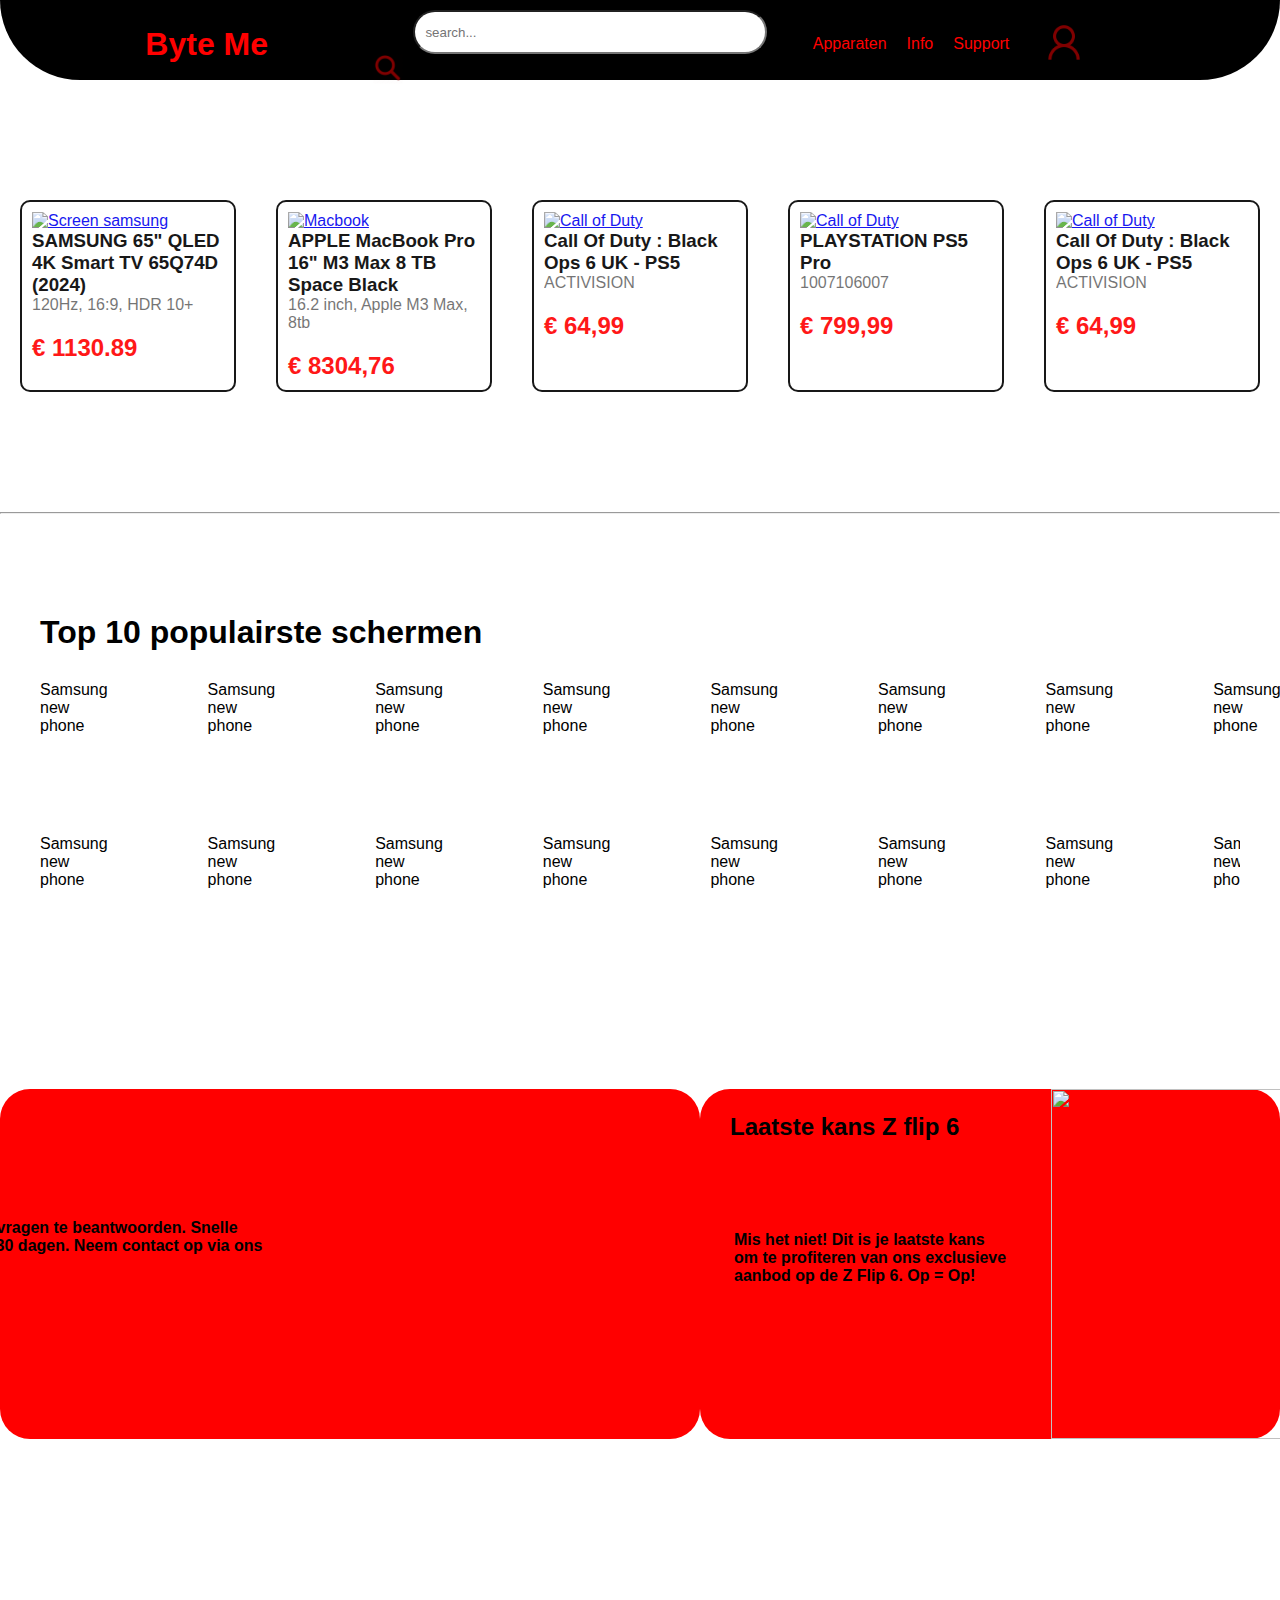
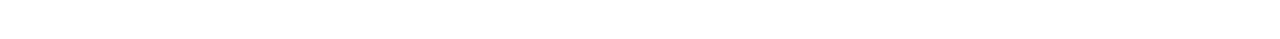
==== Main.html @ 638d147f "newer website" ====
<!DOCTYPE html>
<html lang="en">
<head>
    <meta charset="UTF-8">
    <meta name="viewport" content="width=device-width, initial-scale=1.0">
    <title>Byte Me</title>
    <link rel="stylesheet" href="Main.css">
</head>
<body>
    <header>
        <section>
            <h1>Byte Me</h1>
            <div>
              <input type="text" placeholder="search..." id="searchbalk">
              <img src="img/search.png" id="zoekicon" alt="Zoek icoon">
            </div>
            <nav>
              <ul>
                <li><a href="#Apparaten">Apparaten</a></li>
                <li><a href="#Info">Info</a></li>
                <li><a href="support.html">Support</a></li>
              </ul>
              <img src="img/login.png" alt="login" id="logo">
            </nav>
        <section>
    </header>
    <main class="sideb">
        <ul class="border">
            <li class="bor1"><a href="#"><img src="https://assets.mmsrg.com/isr/166325/c1/-/ASSET_MMS_142533282?x=536&y=402&format=jpg&quality=80&sp=yes&strip=yes&trim&ex=536&ey=402&align=center&resizesource&unsharp=1.5x1+0.7+0.02&cox=0&coy=0&cdx=536&cdy=402" alt="Screen samsung" height="200px"></a><h3>SAMSUNG 65" QLED 4K Smart TV 65Q74D (2024)</h3><p>120Hz, 16:9, HDR 10+</p><h2>€ 1130.89</h2></li>
            <li class="bor2"><a href="#"><img src="https://assets.mmsrg.com/isr/166325/c1/-/ASSET_MMS_136468826?x=536&y=402&format=jpg&quality=80&sp=yes&strip=yes&trim&ex=536&ey=402&align=center&resizesource&unsharp=1.5x1+0.7+0.02&cox=0&coy=0&cdx=536&cdy=402" alt="Macbook" height="200px"></a><h3>APPLE MacBook Pro 16" M3 Max 8 TB Space Black</h3><p>16.2 inch, Apple M3 Max, 8tb</p><h2>€ 8304,76</h2></li>
            <li class="bor3"><a href="#"><img src="https://assets.mmsrg.com/isr/166325/c1/-/ASSET_MMS_141876478?x=536&y=402&format=jpg&quality=80&sp=yes&strip=yes&trim&ex=536&ey=402&align=center&resizesource&unsharp=1.5x1+0.7+0.02&cox=0&coy=0&cdx=536&cdy=402" alt="Call of Duty" height="200px"></a><h3>Call Of Duty : Black Ops 6 UK - PS5</h3><p>ACTIVISION</p><h2>€ 64,99</h2></li>
            <li class="bor4"><a href="#"><img src="https://assets.mmsrg.com/isr/166325/c1/-/ASSET_MMS_144940183?x=536&y=402&format=jpg&quality=80&sp=yes&strip=yes&trim&ex=536&ey=402&align=center&resizesource&unsharp=1.5x1+0.7+0.02&cox=0&coy=0&cdx=536&cdy=402" alt="Call of Duty" height="200px"></a><h3>PLAYSTATION PS5 Pro</h3><p>1007106007</p><h2>€ 799,99</h2></li>
            <li class="bor5"><a href="#"><img src="https://assets.mmsrg.com/isr/166325/c1/-/ASSET_MMS_141876478?x=536&y=402&format=jpg&quality=80&sp=yes&strip=yes&trim&ex=536&ey=402&align=center&resizesource&unsharp=1.5x1+0.7+0.02&cox=0&coy=0&cdx=536&cdy=402" alt="Call of Duty" height="200px"></a><h3>Call Of Duty : Black Ops 6 UK - PS5</h3><p>ACTIVISION</p><h2>€ 64,99</h2></li>
        </ul>
    </main>
    <hr>
    <div class="Next" id="Apparaten">
        <h1>Top 10 populairste schermen</h1>
        <ul class="gallery_screens">
            <!--veel te laat begonnen met men website te weinig tijd om elk apparaat anders te maken-->
            <li><img src="https://assets.mmsrg.com/isr/166325/c1/-/ASSET_MMS_143754555?x=536&y=402&format=jpg&quality=80&sp=yes&strip=yes&trim&ex=536&ey=402&align=center&resizesource&unsharp=1.5x1+0.7+0.02&cox=0&coy=0&cdx=536&cdy=402" alt="">Samsung new phone</li>   
            <li><img src="https://assets.mmsrg.com/isr/166325/c1/-/ASSET_MMS_143754555?x=536&y=402&format=jpg&quality=80&sp=yes&strip=yes&trim&ex=536&ey=402&align=center&resizesource&unsharp=1.5x1+0.7+0.02&cox=0&coy=0&cdx=536&cdy=402" alt="">Samsung new phone</li>
            <li><img src="https://assets.mmsrg.com/isr/166325/c1/-/ASSET_MMS_143754555?x=536&y=402&format=jpg&quality=80&sp=yes&strip=yes&trim&ex=536&ey=402&align=center&resizesource&unsharp=1.5x1+0.7+0.02&cox=0&coy=0&cdx=536&cdy=402" alt="">Samsung new phone</li>
            <li><img src="https://assets.mmsrg.com/isr/166325/c1/-/ASSET_MMS_143754555?x=536&y=402&format=jpg&quality=80&sp=yes&strip=yes&trim&ex=536&ey=402&align=center&resizesource&unsharp=1.5x1+0.7+0.02&cox=0&coy=0&cdx=536&cdy=402" alt="">Samsung new phone</li>
            <li><img src="https://assets.mmsrg.com/isr/166325/c1/-/ASSET_MMS_143754555?x=536&y=402&format=jpg&quality=80&sp=yes&strip=yes&trim&ex=536&ey=402&align=center&resizesource&unsharp=1.5x1+0.7+0.02&cox=0&coy=0&cdx=536&cdy=402" alt="">Samsung new phone</li>
            <li><img src="https://assets.mmsrg.com/isr/166325/c1/-/ASSET_MMS_143754555?x=536&y=402&format=jpg&quality=80&sp=yes&strip=yes&trim&ex=536&ey=402&align=center&resizesource&unsharp=1.5x1+0.7+0.02&cox=0&coy=0&cdx=536&cdy=402" alt="">Samsung new phone</li>
            <li><img src="https://assets.mmsrg.com/isr/166325/c1/-/ASSET_MMS_143754555?x=536&y=402&format=jpg&quality=80&sp=yes&strip=yes&trim&ex=536&ey=402&align=center&resizesource&unsharp=1.5x1+0.7+0.02&cox=0&coy=0&cdx=536&cdy=402" alt="">Samsung new phone</li>
            <li><img src="https://assets.mmsrg.com/isr/166325/c1/-/ASSET_MMS_143754555?x=536&y=402&format=jpg&quality=80&sp=yes&strip=yes&trim&ex=536&ey=402&align=center&resizesource&unsharp=1.5x1+0.7+0.02&cox=0&coy=0&cdx=536&cdy=402" alt="">Samsung new phone</li>
            <li><img src="https://assets.mmsrg.com/isr/166325/c1/-/ASSET_MMS_143754555?x=536&y=402&format=jpg&quality=80&sp=yes&strip=yes&trim&ex=536&ey=402&align=center&resizesource&unsharp=1.5x1+0.7+0.02&cox=0&coy=0&cdx=536&cdy=402" alt="">Samsung new phone</li>
            <li><img src="https://assets.mmsrg.com/isr/166325/c1/-/ASSET_MMS_143754555?x=536&y=402&format=jpg&quality=80&sp=yes&strip=yes&trim&ex=536&ey=402&align=center&resizesource&unsharp=1.5x1+0.7+0.02&cox=0&coy=0&cdx=536&cdy=402" alt="">Samsung new phone</li>
        </ul>
    </div>
    <div>
        <ul class="gallery_populair">
            <li><img src="https://assets.mmsrg.com/isr/166325/c1/-/ASSET_MMS_143754555?x=536&y=402&format=jpg&quality=80&sp=yes&strip=yes&trim&ex=536&ey=402&align=center&resizesource&unsharp=1.5x1+0.7+0.02&cox=0&coy=0&cdx=536&cdy=402" alt="">Samsung new phone</li>
            <li><img src="https://assets.mmsrg.com/isr/166325/c1/-/ASSET_MMS_143754555?x=536&y=402&format=jpg&quality=80&sp=yes&strip=yes&trim&ex=536&ey=402&align=center&resizesource&unsharp=1.5x1+0.7+0.02&cox=0&coy=0&cdx=536&cdy=402" alt="">Samsung new phone</li>
            <li><img src="https://assets.mmsrg.com/isr/166325/c1/-/ASSET_MMS_143754555?x=536&y=402&format=jpg&quality=80&sp=yes&strip=yes&trim&ex=536&ey=402&align=center&resizesource&unsharp=1.5x1+0.7+0.02&cox=0&coy=0&cdx=536&cdy=402" alt="">Samsung new phone</li>
            <li><img src="https://assets.mmsrg.com/isr/166325/c1/-/ASSET_MMS_143754555?x=536&y=402&format=jpg&quality=80&sp=yes&strip=yes&trim&ex=536&ey=402&align=center&resizesource&unsharp=1.5x1+0.7+0.02&cox=0&coy=0&cdx=536&cdy=402" alt="">Samsung new phone</li>
            <li><img src="https://assets.mmsrg.com/isr/166325/c1/-/ASSET_MMS_143754555?x=536&y=402&format=jpg&quality=80&sp=yes&strip=yes&trim&ex=536&ey=402&align=center&resizesource&unsharp=1.5x1+0.7+0.02&cox=0&coy=0&cdx=536&cdy=402" alt="">Samsung new phone</li>
            <li><img src="https://assets.mmsrg.com/isr/166325/c1/-/ASSET_MMS_143754555?x=536&y=402&format=jpg&quality=80&sp=yes&strip=yes&trim&ex=536&ey=402&align=center&resizesource&unsharp=1.5x1+0.7+0.02&cox=0&coy=0&cdx=536&cdy=402" alt="">Samsung new phone</li>
            <li><img src="https://assets.mmsrg.com/isr/166325/c1/-/ASSET_MMS_143754555?x=536&y=402&format=jpg&quality=80&sp=yes&strip=yes&trim&ex=536&ey=402&align=center&resizesource&unsharp=1.5x1+0.7+0.02&cox=0&coy=0&cdx=536&cdy=402" alt="">Samsung new phone</li>
            <li><img src="https://assets.mmsrg.com/isr/166325/c1/-/ASSET_MMS_143754555?x=536&y=402&format=jpg&quality=80&sp=yes&strip=yes&trim&ex=536&ey=402&align=center&resizesource&unsharp=1.5x1+0.7+0.02&cox=0&coy=0&cdx=536&cdy=402" alt="">Samsung new phone</li>
            <li><img src="https://assets.mmsrg.com/isr/166325/c1/-/ASSET_MMS_143754555?x=536&y=402&format=jpg&quality=80&sp=yes&strip=yes&trim&ex=536&ey=402&align=center&resizesource&unsharp=1.5x1+0.7+0.02&cox=0&coy=0&cdx=536&cdy=402" alt="">Samsung new phone</li>
            <li><img src="https://assets.mmsrg.com/isr/166325/c1/-/ASSET_MMS_143754555?x=536&y=402&format=jpg&quality=80&sp=yes&strip=yes&trim&ex=536&ey=402&align=center&resizesource&unsharp=1.5x1+0.7+0.02&cox=0&coy=0&cdx=536&cdy=402" alt="">Samsung new phone</li>
        </ul>
    </div>
    <div>
        <ul class="Info" id="Info">
            <li><a href="support.html" class="box1"><img src="https://cdn.prod.website-files.com/63d832bd6bfa2473646a2a7d/63f5f2b6591f4cd634d19de7_Mediamarkt-Intro-01.jpg" alt=""><h2>Support</h2><p>Onze klantenservice staat 24/7 klaar om je vragen te beantwoorden. Snelle reacties en eenvoudig retourneren binnen 30 dagen. Neem contact op via ons formulier of bel ons.</p></a></li>
            <li class="box2"><img src="https://media.gq-magazine.co.uk/photos/66a8edd633a4f5ee59c83694/master/pass/SamsungGalaxyFlip6_HP.jpg" alt=""><h2>Laatste kans Z flip 6</h2><p>Mis het niet! Dit is je laatste kans<br> om te profiteren van ons exclusieve<br> aanbod op de Z Flip 6. Op = Op!</p></li>
        </ul>
    </div>
</body>
</html>
---- Main.css ----
*{
    margin: 0;
    padding: 0;
    font-family: 'Poppins', sans-serif;
}

hr {
    margin-top: 100px;
}

header {
    background-color: black;
    border-bottom-left-radius: 200px;
    border-bottom-right-radius: 200px;
    width: 100%;
    height: 80px;
}

#searchbalk {
    border-radius: 40px;
    height: 40px;
    width: 340px;
}

#zoekicon {
    margin-bottom: -10px;
    margin-left: -40px;
}

section {
    display: flex;
    justify-content: space-evenly;
    align-items: center;
    margin-left: 100px;
}

section h1, div, nav {
    margin-top: 10px;
}

#logo {
    height: 50px;
}

nav {
    display: flex;
}

nav ul {
    display: flex;
    align-items: center;
    margin-right: 10px;
}

nav ul li {
    margin-right: 20px;
}

section h1 {
    color: red;
    font-size: 2rem;
    margin-right: 100px;
}


section ul a {
    color: red;
    text-decoration: none;
}

section ul a:hover {
    text-decoration: underline;
}

section input {
    width: 250px;
    height: 30px;
    padding-left: 10px;
    font-family: 'Poppins', sans-serif;
}

section img {
    height: 30px;
}

.border {
    margin-top: 100px;
    display: flex;
    justify-content: space-around;
    overflow-x: hidden;
}

.bor1 {
    border: 2px solid black;
    border-radius: 10px;
    width: 300px;
    height: 420px;
    margin: 20px;
    padding: 10px;
    height: auto;
    list-style-type: none;
    opacity: 90%;
}

.bor1:hover {
    opacity: 100%;
    transform: scale(101%);
    position: relative;
    rotate: 1deg;
}

.bor2 {
    border: 2px solid black;
    border-radius: 10px;
    width: 300px;
    height: 420px;
    margin: 20px;
    padding: 10px;
    height: auto;
    list-style-type: none;
    opacity: 90%;
}

.bor2:hover {
    opacity: 100%;
    transform: scale(101%);
    position: relative;
    rotate: 1deg;
}

.bor3 {
    border: 2px solid black;
    border-radius: 10px;
    width: 300px;
    height: 420px;
    margin: 20px;
    padding: 10px;
    height: auto;
    list-style-type: none;
    opacity: 90%;
}

.bor3:hover {
    opacity: 100%;
    transform: scale(101%);
    position: relative;
    rotate: 1deg;
}

.bor4 {
    border: 2px solid black;
    border-radius: 10px;
    width: 300px;
    height: 420px;
    margin: 20px;
    padding: 10px;
    height: auto;
    list-style-type: none;
    opacity: 90%;
}

.bor4:hover {
    opacity: 100%;
    transform: scale(101%);
    position: relative;
    rotate: 1deg;
}

.bor5 {
    border: 2px solid black;
    border-radius: 10px;
    width: 300px;
    height: 420px;
    margin: 20px;
    padding: 10px;
    height: auto;
    list-style-type: none;
    opacity: 90%;
}

.bor5:hover {
    opacity: 100%;
    transform: scale(101%);
    position: relative;
    rotate: 1deg;
}

.border li {
    display: flex;
    flex-direction: column;
    align-content: center;

}

.border h3 {
    color: black;
}

.border p {
    color: black;
    opacity: 60%;
    margin-bottom: 20px;
}

.border h2 {
    color: red;
}

.Next {
    margin-top: 100px;
    margin-bottom: 100px;
}

.Next h1 {
    margin-left: 40px;
    margin-bottom: 30px;
}

.gallery_screens {
    display: flex;
    flex-direction: row;
    overflow-x: auto;
    align-items: center;
    list-style: none;
    gap: 100px;
    margin-left: 40px;
}

.gallery_screens img {
    height: 100px;
    width: auto;
    object-fit: cover;
}

.gallery_populair {
    display: flex;
    flex-direction: row;
    overflow-x: auto;
    align-items: center;
    list-style: none;
    gap: 100px;
    margin: 40px;
}

.gallery_populair img {
    height: 100px;
    width: auto;
    object-fit: cover;
}

.Info {
    margin-top: 200px;
    margin-bottom: 200px;
    list-style-type: none;
    display: flex;
    flex-direction: row;
    justify-content: space-evenly;
}

.box1 {
    display: block;
    background-color: red;
    border-radius: 30px;
    height: 350px;
    width: 700px;
    display: flex;
    text-decoration: none;
    color: black;
}

.box1 h2 {
    position: relative;    /*sorry mevrouw ik was te moe om te zoeken hoe ik het deftig moest doen*/
    font-weight: 900;
    top: 20px;
    left: -320px;
}

.box1 p {
    position: relative;     /*sorry mevrouw ik was te moe om te zoeken hoe ik het deftig moest doen*/
    font-weight: 600;
    top: 130px;
    left: -420px;
}

.box1 img {
    height: 350px;
    border-top-right-radius: 30px;
    border-bottom-right-radius: 30px;
    position: relative;
    left: 351px;
}

.box2 {
    display: block;
    background-color: red;
    border-radius: 30px;
    height: 350px;
    width: 700px;
}

.box2 h2 {
    position: relative;     /*sorry mevrouw ik was te moe om te zoeken hoe ik het deftig moest doen*/
    font-weight: 900;    
    top: -330px;
    left: 30px;
}

.box2 p {
    position: relative;      /*sorry mevrouw ik was te moe om te zoeken hoe ik het deftig moest doen*/
    font-weight: 600;
    top: -240px;
    left: 34px;
}

.box2 img {
    height: 350px;
    width: 350px;
    border-top-right-radius: 30px;
    border-bottom-right-radius: 30px;
    position: relative;
    left: 351px;
    object-fit: cover;
}
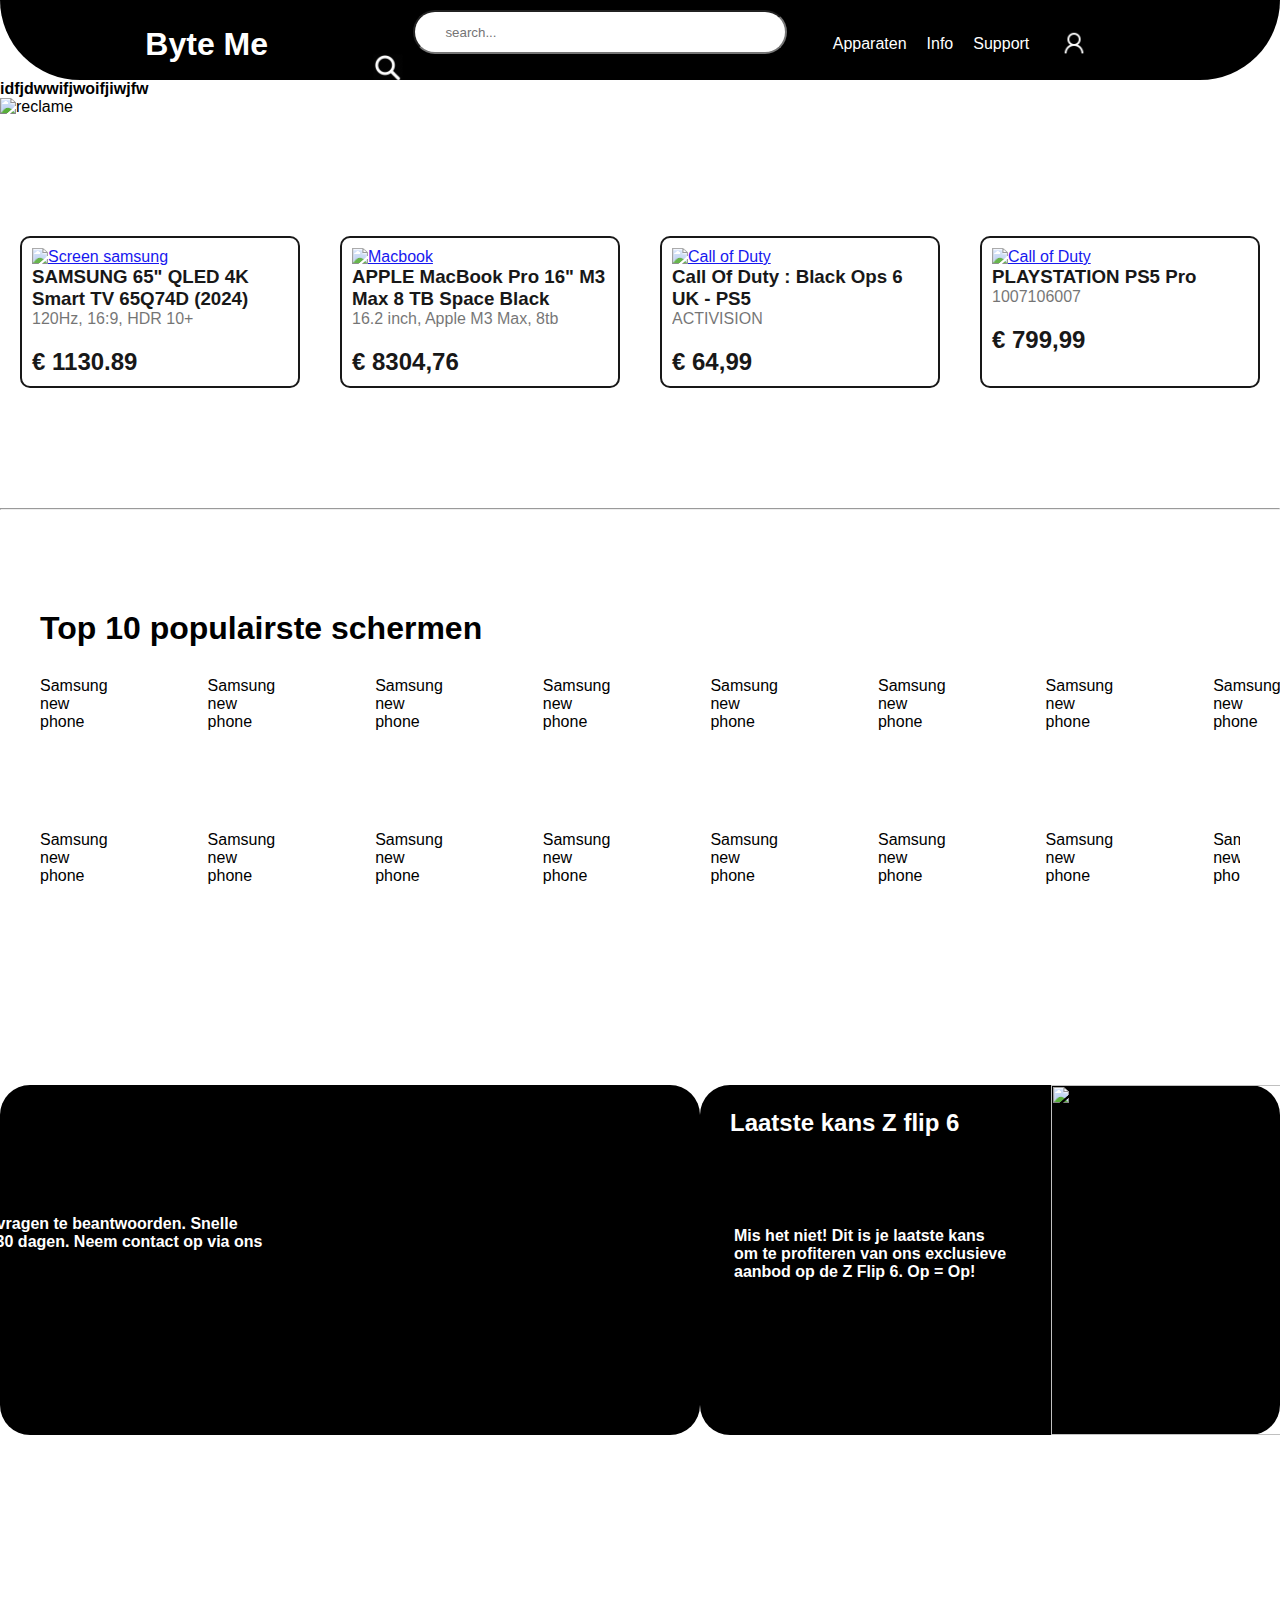
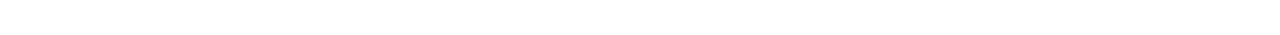
==== commit e0b5735d: "updated" ====
--- a/Main.html
+++ b/Main.html
@@ -20,50 +20,53 @@
                 <li><a href="#Info">Info</a></li>
                 <li><a href="support.html">Support</a></li>
               </ul>
-              <img src="img/login.png" alt="login" id="logo">
+              <img src="img/login.png" alt="login" id="login">
             </nav>
         <section>
     </header>
     <main class="sideb">
+        <article class="reclame">
+            <strong><p>idfjdwwifjwoifjiwjfw</p></strong>
+            <img src="img/reclame.png" alt="reclame">
+        </article>
         <ul class="border">
             <li class="bor1"><a href="#"><img src="https://assets.mmsrg.com/isr/166325/c1/-/ASSET_MMS_142533282?x=536&y=402&format=jpg&quality=80&sp=yes&strip=yes&trim&ex=536&ey=402&align=center&resizesource&unsharp=1.5x1+0.7+0.02&cox=0&coy=0&cdx=536&cdy=402" alt="Screen samsung" height="200px"></a><h3>SAMSUNG 65" QLED 4K Smart TV 65Q74D (2024)</h3><p>120Hz, 16:9, HDR 10+</p><h2>€ 1130.89</h2></li>
             <li class="bor2"><a href="#"><img src="https://assets.mmsrg.com/isr/166325/c1/-/ASSET_MMS_136468826?x=536&y=402&format=jpg&quality=80&sp=yes&strip=yes&trim&ex=536&ey=402&align=center&resizesource&unsharp=1.5x1+0.7+0.02&cox=0&coy=0&cdx=536&cdy=402" alt="Macbook" height="200px"></a><h3>APPLE MacBook Pro 16" M3 Max 8 TB Space Black</h3><p>16.2 inch, Apple M3 Max, 8tb</p><h2>€ 8304,76</h2></li>
             <li class="bor3"><a href="#"><img src="https://assets.mmsrg.com/isr/166325/c1/-/ASSET_MMS_141876478?x=536&y=402&format=jpg&quality=80&sp=yes&strip=yes&trim&ex=536&ey=402&align=center&resizesource&unsharp=1.5x1+0.7+0.02&cox=0&coy=0&cdx=536&cdy=402" alt="Call of Duty" height="200px"></a><h3>Call Of Duty : Black Ops 6 UK - PS5</h3><p>ACTIVISION</p><h2>€ 64,99</h2></li>
             <li class="bor4"><a href="#"><img src="https://assets.mmsrg.com/isr/166325/c1/-/ASSET_MMS_144940183?x=536&y=402&format=jpg&quality=80&sp=yes&strip=yes&trim&ex=536&ey=402&align=center&resizesource&unsharp=1.5x1+0.7+0.02&cox=0&coy=0&cdx=536&cdy=402" alt="Call of Duty" height="200px"></a><h3>PLAYSTATION PS5 Pro</h3><p>1007106007</p><h2>€ 799,99</h2></li>
-            <li class="bor5"><a href="#"><img src="https://assets.mmsrg.com/isr/166325/c1/-/ASSET_MMS_141876478?x=536&y=402&format=jpg&quality=80&sp=yes&strip=yes&trim&ex=536&ey=402&align=center&resizesource&unsharp=1.5x1+0.7+0.02&cox=0&coy=0&cdx=536&cdy=402" alt="Call of Duty" height="200px"></a><h3>Call Of Duty : Black Ops 6 UK - PS5</h3><p>ACTIVISION</p><h2>€ 64,99</h2></li>
         </ul>
+        <hr>
+        <article class="Next" id="Apparaten">
+            <h1>Top 10 populairste schermen</h1>
+            <ul class="gallery_screens">
+                <!--veel te laat begonnen met men website te weinig tijd om elk apparaat anders te maken-->
+                <li><img src="https://assets.mmsrg.com/isr/166325/c1/-/ASSET_MMS_143754555?x=536&y=402&format=jpg&quality=80&sp=yes&strip=yes&trim&ex=536&ey=402&align=center&resizesource&unsharp=1.5x1+0.7+0.02&cox=0&coy=0&cdx=536&cdy=402" alt="">Samsung new phone</li>   
+                <li><img src="https://assets.mmsrg.com/isr/166325/c1/-/ASSET_MMS_143754555?x=536&y=402&format=jpg&quality=80&sp=yes&strip=yes&trim&ex=536&ey=402&align=center&resizesource&unsharp=1.5x1+0.7+0.02&cox=0&coy=0&cdx=536&cdy=402" alt="">Samsung new phone</li>
+                <li><img src="https://assets.mmsrg.com/isr/166325/c1/-/ASSET_MMS_143754555?x=536&y=402&format=jpg&quality=80&sp=yes&strip=yes&trim&ex=536&ey=402&align=center&resizesource&unsharp=1.5x1+0.7+0.02&cox=0&coy=0&cdx=536&cdy=402" alt="">Samsung new phone</li>
+                <li><img src="https://assets.mmsrg.com/isr/166325/c1/-/ASSET_MMS_143754555?x=536&y=402&format=jpg&quality=80&sp=yes&strip=yes&trim&ex=536&ey=402&align=center&resizesource&unsharp=1.5x1+0.7+0.02&cox=0&coy=0&cdx=536&cdy=402" alt="">Samsung new phone</li>
+                <li><img src="https://assets.mmsrg.com/isr/166325/c1/-/ASSET_MMS_143754555?x=536&y=402&format=jpg&quality=80&sp=yes&strip=yes&trim&ex=536&ey=402&align=center&resizesource&unsharp=1.5x1+0.7+0.02&cox=0&coy=0&cdx=536&cdy=402" alt="">Samsung new phone</li>
+                <li><img src="https://assets.mmsrg.com/isr/166325/c1/-/ASSET_MMS_143754555?x=536&y=402&format=jpg&quality=80&sp=yes&strip=yes&trim&ex=536&ey=402&align=center&resizesource&unsharp=1.5x1+0.7+0.02&cox=0&coy=0&cdx=536&cdy=402" alt="">Samsung new phone</li>
+                <li><img src="https://assets.mmsrg.com/isr/166325/c1/-/ASSET_MMS_143754555?x=536&y=402&format=jpg&quality=80&sp=yes&strip=yes&trim&ex=536&ey=402&align=center&resizesource&unsharp=1.5x1+0.7+0.02&cox=0&coy=0&cdx=536&cdy=402" alt="">Samsung new phone</li>
+                <li><img src="https://assets.mmsrg.com/isr/166325/c1/-/ASSET_MMS_143754555?x=536&y=402&format=jpg&quality=80&sp=yes&strip=yes&trim&ex=536&ey=402&align=center&resizesource&unsharp=1.5x1+0.7+0.02&cox=0&coy=0&cdx=536&cdy=402" alt="">Samsung new phone</li>
+                <li><img src="https://assets.mmsrg.com/isr/166325/c1/-/ASSET_MMS_143754555?x=536&y=402&format=jpg&quality=80&sp=yes&strip=yes&trim&ex=536&ey=402&align=center&resizesource&unsharp=1.5x1+0.7+0.02&cox=0&coy=0&cdx=536&cdy=402" alt="">Samsung new phone</li>
+                <li><img src="https://assets.mmsrg.com/isr/166325/c1/-/ASSET_MMS_143754555?x=536&y=402&format=jpg&quality=80&sp=yes&strip=yes&trim&ex=536&ey=402&align=center&resizesource&unsharp=1.5x1+0.7+0.02&cox=0&coy=0&cdx=536&cdy=402" alt="">Samsung new phone</li>
+            </ul>
+        </article>
+        <article>
+            <ul class="gallery_populair">
+                <li><img src="https://assets.mmsrg.com/isr/166325/c1/-/ASSET_MMS_143754555?x=536&y=402&format=jpg&quality=80&sp=yes&strip=yes&trim&ex=536&ey=402&align=center&resizesource&unsharp=1.5x1+0.7+0.02&cox=0&coy=0&cdx=536&cdy=402" alt="">Samsung new phone</li>
+                <li><img src="https://assets.mmsrg.com/isr/166325/c1/-/ASSET_MMS_143754555?x=536&y=402&format=jpg&quality=80&sp=yes&strip=yes&trim&ex=536&ey=402&align=center&resizesource&unsharp=1.5x1+0.7+0.02&cox=0&coy=0&cdx=536&cdy=402" alt="">Samsung new phone</li>
+                <li><img src="https://assets.mmsrg.com/isr/166325/c1/-/ASSET_MMS_143754555?x=536&y=402&format=jpg&quality=80&sp=yes&strip=yes&trim&ex=536&ey=402&align=center&resizesource&unsharp=1.5x1+0.7+0.02&cox=0&coy=0&cdx=536&cdy=402" alt="">Samsung new phone</li>
+                <li><img src="https://assets.mmsrg.com/isr/166325/c1/-/ASSET_MMS_143754555?x=536&y=402&format=jpg&quality=80&sp=yes&strip=yes&trim&ex=536&ey=402&align=center&resizesource&unsharp=1.5x1+0.7+0.02&cox=0&coy=0&cdx=536&cdy=402" alt="">Samsung new phone</li>
+                <li><img src="https://assets.mmsrg.com/isr/166325/c1/-/ASSET_MMS_143754555?x=536&y=402&format=jpg&quality=80&sp=yes&strip=yes&trim&ex=536&ey=402&align=center&resizesource&unsharp=1.5x1+0.7+0.02&cox=0&coy=0&cdx=536&cdy=402" alt="">Samsung new phone</li>
+                <li><img src="https://assets.mmsrg.com/isr/166325/c1/-/ASSET_MMS_143754555?x=536&y=402&format=jpg&quality=80&sp=yes&strip=yes&trim&ex=536&ey=402&align=center&resizesource&unsharp=1.5x1+0.7+0.02&cox=0&coy=0&cdx=536&cdy=402" alt="">Samsung new phone</li>
+                <li><img src="https://assets.mmsrg.com/isr/166325/c1/-/ASSET_MMS_143754555?x=536&y=402&format=jpg&quality=80&sp=yes&strip=yes&trim&ex=536&ey=402&align=center&resizesource&unsharp=1.5x1+0.7+0.02&cox=0&coy=0&cdx=536&cdy=402" alt="">Samsung new phone</li>
+                <li><img src="https://assets.mmsrg.com/isr/166325/c1/-/ASSET_MMS_143754555?x=536&y=402&format=jpg&quality=80&sp=yes&strip=yes&trim&ex=536&ey=402&align=center&resizesource&unsharp=1.5x1+0.7+0.02&cox=0&coy=0&cdx=536&cdy=402" alt="">Samsung new phone</li>
+                <li><img src="https://assets.mmsrg.com/isr/166325/c1/-/ASSET_MMS_143754555?x=536&y=402&format=jpg&quality=80&sp=yes&strip=yes&trim&ex=536&ey=402&align=center&resizesource&unsharp=1.5x1+0.7+0.02&cox=0&coy=0&cdx=536&cdy=402" alt="">Samsung new phone</li>
+                <li><img src="https://assets.mmsrg.com/isr/166325/c1/-/ASSET_MMS_143754555?x=536&y=402&format=jpg&quality=80&sp=yes&strip=yes&trim&ex=536&ey=402&align=center&resizesource&unsharp=1.5x1+0.7+0.02&cox=0&coy=0&cdx=536&cdy=402" alt="">Samsung new phone</li>
+            </ul>
+        </article>
     </main>
-    <hr>
-    <div class="Next" id="Apparaten">
-        <h1>Top 10 populairste schermen</h1>
-        <ul class="gallery_screens">
-            <!--veel te laat begonnen met men website te weinig tijd om elk apparaat anders te maken-->
-            <li><img src="https://assets.mmsrg.com/isr/166325/c1/-/ASSET_MMS_143754555?x=536&y=402&format=jpg&quality=80&sp=yes&strip=yes&trim&ex=536&ey=402&align=center&resizesource&unsharp=1.5x1+0.7+0.02&cox=0&coy=0&cdx=536&cdy=402" alt="">Samsung new phone</li>   
-            <li><img src="https://assets.mmsrg.com/isr/166325/c1/-/ASSET_MMS_143754555?x=536&y=402&format=jpg&quality=80&sp=yes&strip=yes&trim&ex=536&ey=402&align=center&resizesource&unsharp=1.5x1+0.7+0.02&cox=0&coy=0&cdx=536&cdy=402" alt="">Samsung new phone</li>
-            <li><img src="https://assets.mmsrg.com/isr/166325/c1/-/ASSET_MMS_143754555?x=536&y=402&format=jpg&quality=80&sp=yes&strip=yes&trim&ex=536&ey=402&align=center&resizesource&unsharp=1.5x1+0.7+0.02&cox=0&coy=0&cdx=536&cdy=402" alt="">Samsung new phone</li>
-            <li><img src="https://assets.mmsrg.com/isr/166325/c1/-/ASSET_MMS_143754555?x=536&y=402&format=jpg&quality=80&sp=yes&strip=yes&trim&ex=536&ey=402&align=center&resizesource&unsharp=1.5x1+0.7+0.02&cox=0&coy=0&cdx=536&cdy=402" alt="">Samsung new phone</li>
-            <li><img src="https://assets.mmsrg.com/isr/166325/c1/-/ASSET_MMS_143754555?x=536&y=402&format=jpg&quality=80&sp=yes&strip=yes&trim&ex=536&ey=402&align=center&resizesource&unsharp=1.5x1+0.7+0.02&cox=0&coy=0&cdx=536&cdy=402" alt="">Samsung new phone</li>
-            <li><img src="https://assets.mmsrg.com/isr/166325/c1/-/ASSET_MMS_143754555?x=536&y=402&format=jpg&quality=80&sp=yes&strip=yes&trim&ex=536&ey=402&align=center&resizesource&unsharp=1.5x1+0.7+0.02&cox=0&coy=0&cdx=536&cdy=402" alt="">Samsung new phone</li>
-            <li><img src="https://assets.mmsrg.com/isr/166325/c1/-/ASSET_MMS_143754555?x=536&y=402&format=jpg&quality=80&sp=yes&strip=yes&trim&ex=536&ey=402&align=center&resizesource&unsharp=1.5x1+0.7+0.02&cox=0&coy=0&cdx=536&cdy=402" alt="">Samsung new phone</li>
-            <li><img src="https://assets.mmsrg.com/isr/166325/c1/-/ASSET_MMS_143754555?x=536&y=402&format=jpg&quality=80&sp=yes&strip=yes&trim&ex=536&ey=402&align=center&resizesource&unsharp=1.5x1+0.7+0.02&cox=0&coy=0&cdx=536&cdy=402" alt="">Samsung new phone</li>
-            <li><img src="https://assets.mmsrg.com/isr/166325/c1/-/ASSET_MMS_143754555?x=536&y=402&format=jpg&quality=80&sp=yes&strip=yes&trim&ex=536&ey=402&align=center&resizesource&unsharp=1.5x1+0.7+0.02&cox=0&coy=0&cdx=536&cdy=402" alt="">Samsung new phone</li>
-            <li><img src="https://assets.mmsrg.com/isr/166325/c1/-/ASSET_MMS_143754555?x=536&y=402&format=jpg&quality=80&sp=yes&strip=yes&trim&ex=536&ey=402&align=center&resizesource&unsharp=1.5x1+0.7+0.02&cox=0&coy=0&cdx=536&cdy=402" alt="">Samsung new phone</li>
-        </ul>
-    </div>
-    <div>
-        <ul class="gallery_populair">
-            <li><img src="https://assets.mmsrg.com/isr/166325/c1/-/ASSET_MMS_143754555?x=536&y=402&format=jpg&quality=80&sp=yes&strip=yes&trim&ex=536&ey=402&align=center&resizesource&unsharp=1.5x1+0.7+0.02&cox=0&coy=0&cdx=536&cdy=402" alt="">Samsung new phone</li>
-            <li><img src="https://assets.mmsrg.com/isr/166325/c1/-/ASSET_MMS_143754555?x=536&y=402&format=jpg&quality=80&sp=yes&strip=yes&trim&ex=536&ey=402&align=center&resizesource&unsharp=1.5x1+0.7+0.02&cox=0&coy=0&cdx=536&cdy=402" alt="">Samsung new phone</li>
-            <li><img src="https://assets.mmsrg.com/isr/166325/c1/-/ASSET_MMS_143754555?x=536&y=402&format=jpg&quality=80&sp=yes&strip=yes&trim&ex=536&ey=402&align=center&resizesource&unsharp=1.5x1+0.7+0.02&cox=0&coy=0&cdx=536&cdy=402" alt="">Samsung new phone</li>
-            <li><img src="https://assets.mmsrg.com/isr/166325/c1/-/ASSET_MMS_143754555?x=536&y=402&format=jpg&quality=80&sp=yes&strip=yes&trim&ex=536&ey=402&align=center&resizesource&unsharp=1.5x1+0.7+0.02&cox=0&coy=0&cdx=536&cdy=402" alt="">Samsung new phone</li>
-            <li><img src="https://assets.mmsrg.com/isr/166325/c1/-/ASSET_MMS_143754555?x=536&y=402&format=jpg&quality=80&sp=yes&strip=yes&trim&ex=536&ey=402&align=center&resizesource&unsharp=1.5x1+0.7+0.02&cox=0&coy=0&cdx=536&cdy=402" alt="">Samsung new phone</li>
-            <li><img src="https://assets.mmsrg.com/isr/166325/c1/-/ASSET_MMS_143754555?x=536&y=402&format=jpg&quality=80&sp=yes&strip=yes&trim&ex=536&ey=402&align=center&resizesource&unsharp=1.5x1+0.7+0.02&cox=0&coy=0&cdx=536&cdy=402" alt="">Samsung new phone</li>
-            <li><img src="https://assets.mmsrg.com/isr/166325/c1/-/ASSET_MMS_143754555?x=536&y=402&format=jpg&quality=80&sp=yes&strip=yes&trim&ex=536&ey=402&align=center&resizesource&unsharp=1.5x1+0.7+0.02&cox=0&coy=0&cdx=536&cdy=402" alt="">Samsung new phone</li>
-            <li><img src="https://assets.mmsrg.com/isr/166325/c1/-/ASSET_MMS_143754555?x=536&y=402&format=jpg&quality=80&sp=yes&strip=yes&trim&ex=536&ey=402&align=center&resizesource&unsharp=1.5x1+0.7+0.02&cox=0&coy=0&cdx=536&cdy=402" alt="">Samsung new phone</li>
-            <li><img src="https://assets.mmsrg.com/isr/166325/c1/-/ASSET_MMS_143754555?x=536&y=402&format=jpg&quality=80&sp=yes&strip=yes&trim&ex=536&ey=402&align=center&resizesource&unsharp=1.5x1+0.7+0.02&cox=0&coy=0&cdx=536&cdy=402" alt="">Samsung new phone</li>
-            <li><img src="https://assets.mmsrg.com/isr/166325/c1/-/ASSET_MMS_143754555?x=536&y=402&format=jpg&quality=80&sp=yes&strip=yes&trim&ex=536&ey=402&align=center&resizesource&unsharp=1.5x1+0.7+0.02&cox=0&coy=0&cdx=536&cdy=402" alt="">Samsung new phone</li>
-        </ul>
-    </div>
     <div>
         <ul class="Info" id="Info">
             <li><a href="support.html" class="box1"><img src="https://cdn.prod.website-files.com/63d832bd6bfa2473646a2a7d/63f5f2b6591f4cd634d19de7_Mediamarkt-Intro-01.jpg" alt=""><h2>Support</h2><p>Onze klantenservice staat 24/7 klaar om je vragen te beantwoorden. Snelle reacties en eenvoudig retourneren binnen 30 dagen. Neem contact op via ons formulier of bel ons.</p></a></li>
--- a/Main.css
+++ b/Main.css
@@ -16,10 +16,32 @@
     height: 80px;
 }
 
+section {
+    display: flex;
+    justify-content: space-evenly;
+    align-items: center;
+    margin-left: 100px;
+}
+
+section h1, div, nav {
+    margin-top: 10px;
+}
+
+section img {
+    height: 30px;
+}
+
+section h1 {
+    color: white;
+    font-size: 2rem;
+    margin-right: 100px;
+}
+
 #searchbalk {
     border-radius: 40px;
     height: 40px;
     width: 340px;
+    padding-left: 30px;
 }
 
 #zoekicon {
@@ -27,21 +49,6 @@
     margin-left: -40px;
 }
 
-section {
-    display: flex;
-    justify-content: space-evenly;
-    align-items: center;
-    margin-left: 100px;
-}
-
-section h1, div, nav {
-    margin-top: 10px;
-}
-
-#logo {
-    height: 50px;
-}
-
 nav {
     display: flex;
 }
@@ -56,37 +63,36 @@
     margin-right: 20px;
 }
 
-section h1 {
-    color: red;
-    font-size: 2rem;
-    margin-right: 100px;
-}
-
-
-section ul a {
-    color: red;
+nav ul li a {
+    color: white;
     text-decoration: none;
 }
 
-section ul a:hover {
+nav ul li a:hover {
     text-decoration: underline;
 }
 
-section input {
-    width: 250px;
-    height: 30px;
-    padding-left: 10px;
-    font-family: 'Poppins', sans-serif;
-}
-
-section img {
-    height: 30px;
-}
-
+/*                                              Header done  
+--------------------------------------------------------------------------- 
+.                                               Reclame begins                         
+*/
+
+.reclame {
+
+}
+
+.reclame img {
+    width: 100%;
+}
+
+/*                                                 Reclame done
+-----------------------------------------------------------------------------
+.                                                  Boxes begins
+*/
 .border {
     margin-top: 100px;
     display: flex;
-    justify-content: space-around;
+    justify-content: center;
     overflow-x: hidden;
 }
 
@@ -203,7 +209,7 @@
 }
 
 .border h2 {
-    color: red;
+    color: black;
 }
 
 .Next {
@@ -259,13 +265,13 @@
 
 .box1 {
     display: block;
-    background-color: red;
+    background-color: black;
     border-radius: 30px;
     height: 350px;
     width: 700px;
     display: flex;
     text-decoration: none;
-    color: black;
+    color: white;
 }
 
 .box1 h2 {
@@ -292,10 +298,11 @@
 
 .box2 {
     display: block;
-    background-color: red;
+    background-color: black;
     border-radius: 30px;
     height: 350px;
     width: 700px;
+    color: white;
 }
 
 .box2 h2 {
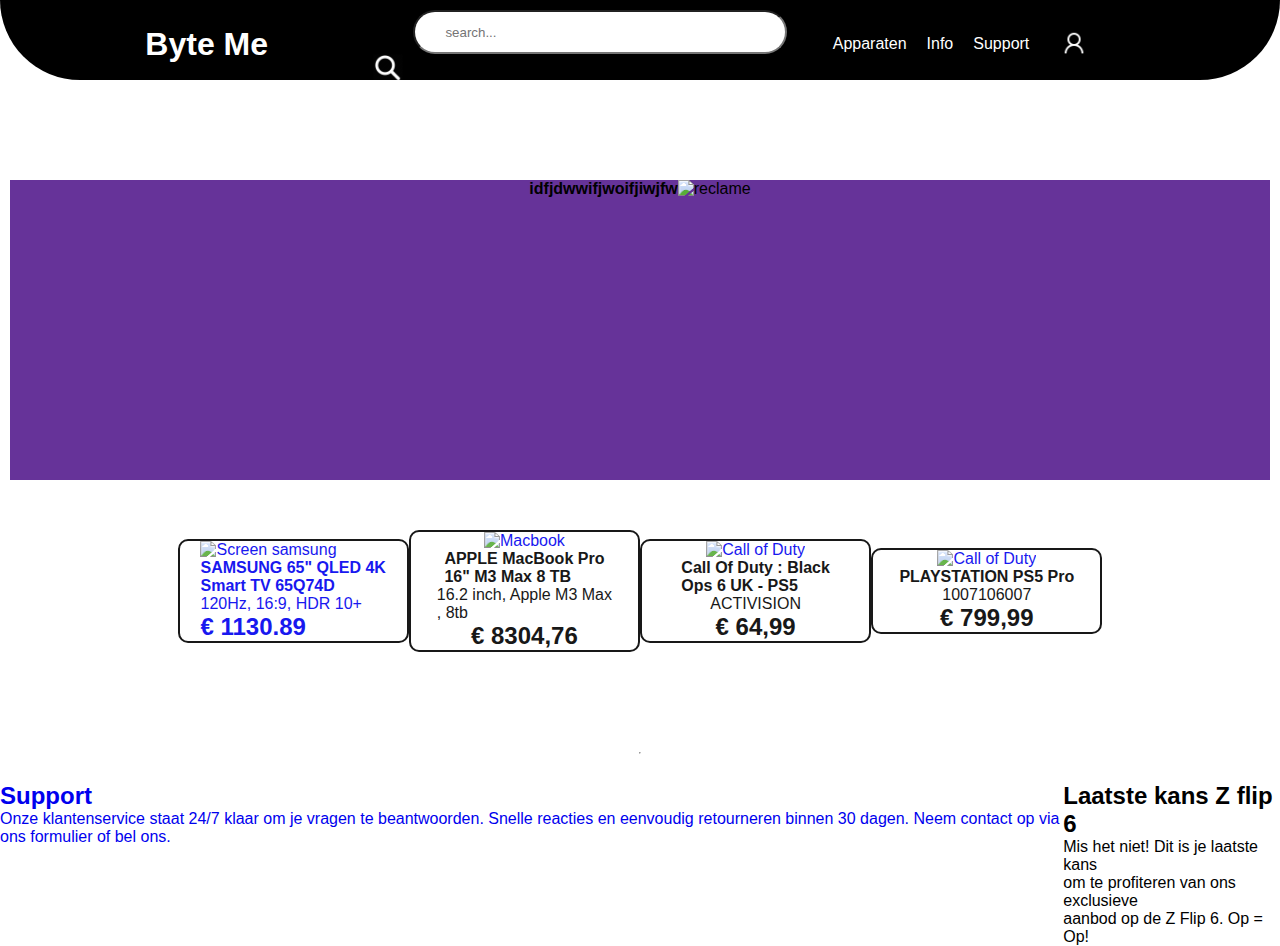
==== commit 5e9bba57: "new" ====
--- a/Main.html
+++ b/Main.html
@@ -24,48 +24,21 @@
             </nav>
         <section>
     </header>
-    <main class="sideb">
-        <article class="reclame">
+    <main>
+        <article>
             <strong><p>idfjdwwifjwoifjiwjfw</p></strong>
-            <img src="img/reclame.png" alt="reclame">
+            <img src="" alt="reclame">
         </article>
-        <ul class="border">
-            <li class="bor1"><a href="#"><img src="https://assets.mmsrg.com/isr/166325/c1/-/ASSET_MMS_142533282?x=536&y=402&format=jpg&quality=80&sp=yes&strip=yes&trim&ex=536&ey=402&align=center&resizesource&unsharp=1.5x1+0.7+0.02&cox=0&coy=0&cdx=536&cdy=402" alt="Screen samsung" height="200px"></a><h3>SAMSUNG 65" QLED 4K Smart TV 65Q74D (2024)</h3><p>120Hz, 16:9, HDR 10+</p><h2>€ 1130.89</h2></li>
-            <li class="bor2"><a href="#"><img src="https://assets.mmsrg.com/isr/166325/c1/-/ASSET_MMS_136468826?x=536&y=402&format=jpg&quality=80&sp=yes&strip=yes&trim&ex=536&ey=402&align=center&resizesource&unsharp=1.5x1+0.7+0.02&cox=0&coy=0&cdx=536&cdy=402" alt="Macbook" height="200px"></a><h3>APPLE MacBook Pro 16" M3 Max 8 TB Space Black</h3><p>16.2 inch, Apple M3 Max, 8tb</p><h2>€ 8304,76</h2></li>
-            <li class="bor3"><a href="#"><img src="https://assets.mmsrg.com/isr/166325/c1/-/ASSET_MMS_141876478?x=536&y=402&format=jpg&quality=80&sp=yes&strip=yes&trim&ex=536&ey=402&align=center&resizesource&unsharp=1.5x1+0.7+0.02&cox=0&coy=0&cdx=536&cdy=402" alt="Call of Duty" height="200px"></a><h3>Call Of Duty : Black Ops 6 UK - PS5</h3><p>ACTIVISION</p><h2>€ 64,99</h2></li>
-            <li class="bor4"><a href="#"><img src="https://assets.mmsrg.com/isr/166325/c1/-/ASSET_MMS_144940183?x=536&y=402&format=jpg&quality=80&sp=yes&strip=yes&trim&ex=536&ey=402&align=center&resizesource&unsharp=1.5x1+0.7+0.02&cox=0&coy=0&cdx=536&cdy=402" alt="Call of Duty" height="200px"></a><h3>PLAYSTATION PS5 Pro</h3><p>1007106007</p><h2>€ 799,99</h2></li>
+        <ul class="items">
+            <li><a href="#">
+                <img src="https://assets.mmsrg.com/isr/166325/c1/-/ASSET_MMS_142533282?x=536&y=402&format=jpg&quality=80&sp=yes&strip=yes&trim&ex=536&ey=402&align=center&resizesource&unsharp=1.5x1+0.7+0.02&cox=0&coy=0&cdx=536&cdy=402" alt="Screen samsung"><h4>SAMSUNG 65" QLED 4K <br> Smart TV 65Q74D</h4><p>120Hz, 16:9, HDR 10+</p><h2>€ 1130.89</h2>
+                </a>
+            </li>
+            <li><a href="#"><img src="https://assets.mmsrg.com/isr/166325/c1/-/ASSET_MMS_136468826?x=536&y=402&format=jpg&quality=80&sp=yes&strip=yes&trim&ex=536&ey=402&align=center&resizesource&unsharp=1.5x1+0.7+0.02&cox=0&coy=0&cdx=536&cdy=402" alt="Macbook"></a><h4>APPLE MacBook Pro <br> 16" M3 Max 8 TB</h4><p>16.2 inch, Apple M3 Max <br> , 8tb</p><h2>€ 8304,76</h2></li>
+            <li><a href="#"><img src="https://assets.mmsrg.com/isr/166325/c1/-/ASSET_MMS_141876478?x=536&y=402&format=jpg&quality=80&sp=yes&strip=yes&trim&ex=536&ey=402&align=center&resizesource&unsharp=1.5x1+0.7+0.02&cox=0&coy=0&cdx=536&cdy=402" alt="Call of Duty"></a><h4>Call Of Duty : Black <br> Ops 6 UK - PS5</h4><p>ACTIVISION</p><h2>€ 64,99</h2></li>
+            <li><a href="#"><img src="https://assets.mmsrg.com/isr/166325/c1/-/ASSET_MMS_144940183?x=536&y=402&format=jpg&quality=80&sp=yes&strip=yes&trim&ex=536&ey=402&align=center&resizesource&unsharp=1.5x1+0.7+0.02&cox=0&coy=0&cdx=536&cdy=402" alt="Call of Duty"></a><h4>PLAYSTATION PS5 Pro</h4><p>1007106007</p><h2>€ 799,99</h2></li>
         </ul>
         <hr>
-        <article class="Next" id="Apparaten">
-            <h1>Top 10 populairste schermen</h1>
-            <ul class="gallery_screens">
-                <!--veel te laat begonnen met men website te weinig tijd om elk apparaat anders te maken-->
-                <li><img src="https://assets.mmsrg.com/isr/166325/c1/-/ASSET_MMS_143754555?x=536&y=402&format=jpg&quality=80&sp=yes&strip=yes&trim&ex=536&ey=402&align=center&resizesource&unsharp=1.5x1+0.7+0.02&cox=0&coy=0&cdx=536&cdy=402" alt="">Samsung new phone</li>   
-                <li><img src="https://assets.mmsrg.com/isr/166325/c1/-/ASSET_MMS_143754555?x=536&y=402&format=jpg&quality=80&sp=yes&strip=yes&trim&ex=536&ey=402&align=center&resizesource&unsharp=1.5x1+0.7+0.02&cox=0&coy=0&cdx=536&cdy=402" alt="">Samsung new phone</li>
-                <li><img src="https://assets.mmsrg.com/isr/166325/c1/-/ASSET_MMS_143754555?x=536&y=402&format=jpg&quality=80&sp=yes&strip=yes&trim&ex=536&ey=402&align=center&resizesource&unsharp=1.5x1+0.7+0.02&cox=0&coy=0&cdx=536&cdy=402" alt="">Samsung new phone</li>
-                <li><img src="https://assets.mmsrg.com/isr/166325/c1/-/ASSET_MMS_143754555?x=536&y=402&format=jpg&quality=80&sp=yes&strip=yes&trim&ex=536&ey=402&align=center&resizesource&unsharp=1.5x1+0.7+0.02&cox=0&coy=0&cdx=536&cdy=402" alt="">Samsung new phone</li>
-                <li><img src="https://assets.mmsrg.com/isr/166325/c1/-/ASSET_MMS_143754555?x=536&y=402&format=jpg&quality=80&sp=yes&strip=yes&trim&ex=536&ey=402&align=center&resizesource&unsharp=1.5x1+0.7+0.02&cox=0&coy=0&cdx=536&cdy=402" alt="">Samsung new phone</li>
-                <li><img src="https://assets.mmsrg.com/isr/166325/c1/-/ASSET_MMS_143754555?x=536&y=402&format=jpg&quality=80&sp=yes&strip=yes&trim&ex=536&ey=402&align=center&resizesource&unsharp=1.5x1+0.7+0.02&cox=0&coy=0&cdx=536&cdy=402" alt="">Samsung new phone</li>
-                <li><img src="https://assets.mmsrg.com/isr/166325/c1/-/ASSET_MMS_143754555?x=536&y=402&format=jpg&quality=80&sp=yes&strip=yes&trim&ex=536&ey=402&align=center&resizesource&unsharp=1.5x1+0.7+0.02&cox=0&coy=0&cdx=536&cdy=402" alt="">Samsung new phone</li>
-                <li><img src="https://assets.mmsrg.com/isr/166325/c1/-/ASSET_MMS_143754555?x=536&y=402&format=jpg&quality=80&sp=yes&strip=yes&trim&ex=536&ey=402&align=center&resizesource&unsharp=1.5x1+0.7+0.02&cox=0&coy=0&cdx=536&cdy=402" alt="">Samsung new phone</li>
-                <li><img src="https://assets.mmsrg.com/isr/166325/c1/-/ASSET_MMS_143754555?x=536&y=402&format=jpg&quality=80&sp=yes&strip=yes&trim&ex=536&ey=402&align=center&resizesource&unsharp=1.5x1+0.7+0.02&cox=0&coy=0&cdx=536&cdy=402" alt="">Samsung new phone</li>
-                <li><img src="https://assets.mmsrg.com/isr/166325/c1/-/ASSET_MMS_143754555?x=536&y=402&format=jpg&quality=80&sp=yes&strip=yes&trim&ex=536&ey=402&align=center&resizesource&unsharp=1.5x1+0.7+0.02&cox=0&coy=0&cdx=536&cdy=402" alt="">Samsung new phone</li>
-            </ul>
-        </article>
-        <article>
-            <ul class="gallery_populair">
-                <li><img src="https://assets.mmsrg.com/isr/166325/c1/-/ASSET_MMS_143754555?x=536&y=402&format=jpg&quality=80&sp=yes&strip=yes&trim&ex=536&ey=402&align=center&resizesource&unsharp=1.5x1+0.7+0.02&cox=0&coy=0&cdx=536&cdy=402" alt="">Samsung new phone</li>
-                <li><img src="https://assets.mmsrg.com/isr/166325/c1/-/ASSET_MMS_143754555?x=536&y=402&format=jpg&quality=80&sp=yes&strip=yes&trim&ex=536&ey=402&align=center&resizesource&unsharp=1.5x1+0.7+0.02&cox=0&coy=0&cdx=536&cdy=402" alt="">Samsung new phone</li>
-                <li><img src="https://assets.mmsrg.com/isr/166325/c1/-/ASSET_MMS_143754555?x=536&y=402&format=jpg&quality=80&sp=yes&strip=yes&trim&ex=536&ey=402&align=center&resizesource&unsharp=1.5x1+0.7+0.02&cox=0&coy=0&cdx=536&cdy=402" alt="">Samsung new phone</li>
-                <li><img src="https://assets.mmsrg.com/isr/166325/c1/-/ASSET_MMS_143754555?x=536&y=402&format=jpg&quality=80&sp=yes&strip=yes&trim&ex=536&ey=402&align=center&resizesource&unsharp=1.5x1+0.7+0.02&cox=0&coy=0&cdx=536&cdy=402" alt="">Samsung new phone</li>
-                <li><img src="https://assets.mmsrg.com/isr/166325/c1/-/ASSET_MMS_143754555?x=536&y=402&format=jpg&quality=80&sp=yes&strip=yes&trim&ex=536&ey=402&align=center&resizesource&unsharp=1.5x1+0.7+0.02&cox=0&coy=0&cdx=536&cdy=402" alt="">Samsung new phone</li>
-                <li><img src="https://assets.mmsrg.com/isr/166325/c1/-/ASSET_MMS_143754555?x=536&y=402&format=jpg&quality=80&sp=yes&strip=yes&trim&ex=536&ey=402&align=center&resizesource&unsharp=1.5x1+0.7+0.02&cox=0&coy=0&cdx=536&cdy=402" alt="">Samsung new phone</li>
-                <li><img src="https://assets.mmsrg.com/isr/166325/c1/-/ASSET_MMS_143754555?x=536&y=402&format=jpg&quality=80&sp=yes&strip=yes&trim&ex=536&ey=402&align=center&resizesource&unsharp=1.5x1+0.7+0.02&cox=0&coy=0&cdx=536&cdy=402" alt="">Samsung new phone</li>
-                <li><img src="https://assets.mmsrg.com/isr/166325/c1/-/ASSET_MMS_143754555?x=536&y=402&format=jpg&quality=80&sp=yes&strip=yes&trim&ex=536&ey=402&align=center&resizesource&unsharp=1.5x1+0.7+0.02&cox=0&coy=0&cdx=536&cdy=402" alt="">Samsung new phone</li>
-                <li><img src="https://assets.mmsrg.com/isr/166325/c1/-/ASSET_MMS_143754555?x=536&y=402&format=jpg&quality=80&sp=yes&strip=yes&trim&ex=536&ey=402&align=center&resizesource&unsharp=1.5x1+0.7+0.02&cox=0&coy=0&cdx=536&cdy=402" alt="">Samsung new phone</li>
-                <li><img src="https://assets.mmsrg.com/isr/166325/c1/-/ASSET_MMS_143754555?x=536&y=402&format=jpg&quality=80&sp=yes&strip=yes&trim&ex=536&ey=402&align=center&resizesource&unsharp=1.5x1+0.7+0.02&cox=0&coy=0&cdx=536&cdy=402" alt="">Samsung new phone</li>
-            </ul>
-        </article>
     </main>
     <div>
         <ul class="Info" id="Info">
--- a/Main.css
+++ b/Main.css
@@ -2,6 +2,8 @@
     margin: 0;
     padding: 0;
     font-family: 'Poppins', sans-serif;
+    list-style: none;
+    text-decoration: none;
 }
 
 hr {
@@ -65,7 +67,6 @@
 
 nav ul li a {
     color: white;
-    text-decoration: none;
 }
 
 nav ul li a:hover {
@@ -74,257 +75,58 @@
 
 /*                                              Header done  
 --------------------------------------------------------------------------- 
-.                                               Reclame begins                         
+.                                               main begins                         
 */
 
-.reclame {
-
+main {
+    display: flex;
+    flex-direction: column;
+    align-items: center;
+    width: 85%;
+    margin: 0 auto;
 }
 
-.reclame img {
-    width: 100%;
+main article, ul {
+    display: flex;
+    justify-content: center;
 }
 
-/*                                                 Reclame done
+/*                                                 main done
 -----------------------------------------------------------------------------
-.                                                  Boxes begins
+.                                                  reclame begins
 */
-.border {
+
+main article {
     margin-top: 100px;
-    display: flex;
-    justify-content: center;
-    overflow-x: hidden;
+    background-color: rebeccapurple;
+    width: 1260px;
+    height: 300px;
 }
 
-.bor1 {
+/*                                                 reclame done
+-----------------------------------------------------------------------------
+.                                                  items begins
+*/
+
+.items {
+    margin-top: 50px;
+    width: 85%;
+}
+
+.items li {
+    display: flex;
+    flex-direction: column;
+    align-items: center;
+    margin: 0 auto;
     border: 2px solid black;
     border-radius: 10px;
     width: 300px;
-    height: 420px;
-    margin: 20px;
-    padding: 10px;
     height: auto;
-    list-style-type: none;
+    margin: auto;
+    padding: auto;
     opacity: 90%;
 }
 
-.bor1:hover {
-    opacity: 100%;
-    transform: scale(101%);
-    position: relative;
-    rotate: 1deg;
-}
-
-.bor2 {
-    border: 2px solid black;
-    border-radius: 10px;
-    width: 300px;
-    height: 420px;
-    margin: 20px;
-    padding: 10px;
-    height: auto;
-    list-style-type: none;
-    opacity: 90%;
-}
-
-.bor2:hover {
-    opacity: 100%;
-    transform: scale(101%);
-    position: relative;
-    rotate: 1deg;
-}
-
-.bor3 {
-    border: 2px solid black;
-    border-radius: 10px;
-    width: 300px;
-    height: 420px;
-    margin: 20px;
-    padding: 10px;
-    height: auto;
-    list-style-type: none;
-    opacity: 90%;
-}
-
-.bor3:hover {
-    opacity: 100%;
-    transform: scale(101%);
-    position: relative;
-    rotate: 1deg;
-}
-
-.bor4 {
-    border: 2px solid black;
-    border-radius: 10px;
-    width: 300px;
-    height: 420px;
-    margin: 20px;
-    padding: 10px;
-    height: auto;
-    list-style-type: none;
-    opacity: 90%;
-}
-
-.bor4:hover {
-    opacity: 100%;
-    transform: scale(101%);
-    position: relative;
-    rotate: 1deg;
-}
-
-.bor5 {
-    border: 2px solid black;
-    border-radius: 10px;
-    width: 300px;
-    height: 420px;
-    margin: 20px;
-    padding: 10px;
-    height: auto;
-    list-style-type: none;
-    opacity: 90%;
-}
-
-.bor5:hover {
-    opacity: 100%;
-    transform: scale(101%);
-    position: relative;
-    rotate: 1deg;
-}
-
-.border li {
-    display: flex;
-    flex-direction: column;
-    align-content: center;
-
-}
-
-.border h3 {
-    color: black;
-}
-
-.border p {
-    color: black;
-    opacity: 60%;
-    margin-bottom: 20px;
-}
-
-.border h2 {
-    color: black;
-}
-
-.Next {
-    margin-top: 100px;
-    margin-bottom: 100px;
-}
-
-.Next h1 {
-    margin-left: 40px;
-    margin-bottom: 30px;
-}
-
-.gallery_screens {
-    display: flex;
-    flex-direction: row;
-    overflow-x: auto;
-    align-items: center;
-    list-style: none;
-    gap: 100px;
-    margin-left: 40px;
-}
-
-.gallery_screens img {
-    height: 100px;
-    width: auto;
-    object-fit: cover;
-}
-
-.gallery_populair {
-    display: flex;
-    flex-direction: row;
-    overflow-x: auto;
-    align-items: center;
-    list-style: none;
-    gap: 100px;
-    margin: 40px;
-}
-
-.gallery_populair img {
-    height: 100px;
-    width: auto;
-    object-fit: cover;
-}
-
-.Info {
-    margin-top: 200px;
-    margin-bottom: 200px;
-    list-style-type: none;
-    display: flex;
-    flex-direction: row;
-    justify-content: space-evenly;
-}
-
-.box1 {
-    display: block;
-    background-color: black;
-    border-radius: 30px;
-    height: 350px;
-    width: 700px;
-    display: flex;
-    text-decoration: none;
-    color: white;
-}
-
-.box1 h2 {
-    position: relative;    /*sorry mevrouw ik was te moe om te zoeken hoe ik het deftig moest doen*/
-    font-weight: 900;
-    top: 20px;
-    left: -320px;
-}
-
-.box1 p {
-    position: relative;     /*sorry mevrouw ik was te moe om te zoeken hoe ik het deftig moest doen*/
-    font-weight: 600;
-    top: 130px;
-    left: -420px;
-}
-
-.box1 img {
-    height: 350px;
-    border-top-right-radius: 30px;
-    border-bottom-right-radius: 30px;
-    position: relative;
-    left: 351px;
-}
-
-.box2 {
-    display: block;
-    background-color: black;
-    border-radius: 30px;
-    height: 350px;
-    width: 700px;
-    color: white;
-}
-
-.box2 h2 {
-    position: relative;     /*sorry mevrouw ik was te moe om te zoeken hoe ik het deftig moest doen*/
-    font-weight: 900;    
-    top: -330px;
-    left: 30px;
-}
-
-.box2 p {
-    position: relative;      /*sorry mevrouw ik was te moe om te zoeken hoe ik het deftig moest doen*/
-    font-weight: 600;
-    top: -240px;
-    left: 34px;
-}
-
-.box2 img {
-    height: 350px;
-    width: 350px;
-    border-top-right-radius: 30px;
-    border-bottom-right-radius: 30px;
-    position: relative;
-    left: 351px;
-    object-fit: cover;
+.items img {
+    width: 200px;
 }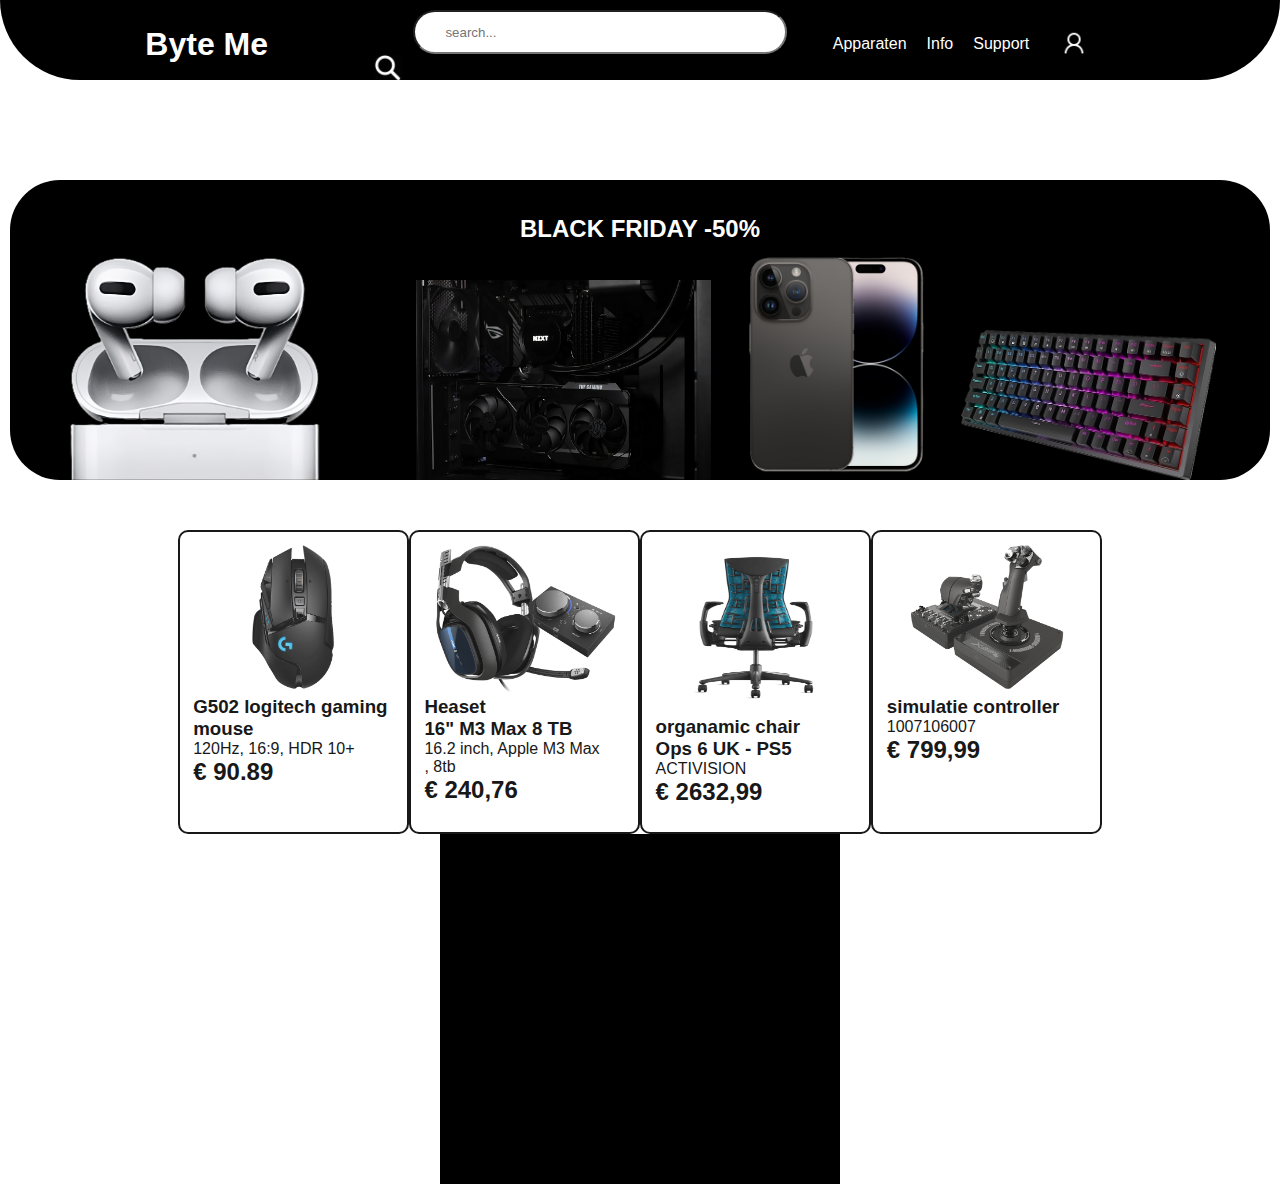
==== commit 66318c98: "f" ====
--- a/Main.html
+++ b/Main.html
@@ -26,25 +26,43 @@
     </header>
     <main>
         <article>
-            <strong><p>idfjdwwifjwoifjiwjfw</p></strong>
-            <img src="" alt="reclame">
+            <strong><h2>BLACK FRIDAY -50%</h2></strong>
+            <ul>
+                <li class="reclame1"><img src="img/reclame.png" alt="reclame" height="300px"></li>
+                <li class="reclame2"><img src="img/reclame2.jpeg" alt="reclame2" height="200px"></li>
+                <li class="reclame3"><img src="img/iphone.png" alt="iphone" height="250"></li>
+                <li class="reclame4"><img src="img/keyboard.png" alt="keyboard" height="150px"></li>
+            </ul>
         </article>
         <ul class="items">
-            <li><a href="#">
-                <img src="https://assets.mmsrg.com/isr/166325/c1/-/ASSET_MMS_142533282?x=536&y=402&format=jpg&quality=80&sp=yes&strip=yes&trim&ex=536&ey=402&align=center&resizesource&unsharp=1.5x1+0.7+0.02&cox=0&coy=0&cdx=536&cdy=402" alt="Screen samsung"><h4>SAMSUNG 65" QLED 4K <br> Smart TV 65Q74D</h4><p>120Hz, 16:9, HDR 10+</p><h2>€ 1130.89</h2>
+            <li>
+                <a href="#">
+                    <img src="img/mouse.png" alt="Mouse">
+                    <h3>G502 logitech gaming <br> mouse</h3><p>120Hz, 16:9, HDR 10+</p><h2>€ 90.89</h2>
                 </a>
             </li>
-            <li><a href="#"><img src="https://assets.mmsrg.com/isr/166325/c1/-/ASSET_MMS_136468826?x=536&y=402&format=jpg&quality=80&sp=yes&strip=yes&trim&ex=536&ey=402&align=center&resizesource&unsharp=1.5x1+0.7+0.02&cox=0&coy=0&cdx=536&cdy=402" alt="Macbook"></a><h4>APPLE MacBook Pro <br> 16" M3 Max 8 TB</h4><p>16.2 inch, Apple M3 Max <br> , 8tb</p><h2>€ 8304,76</h2></li>
-            <li><a href="#"><img src="https://assets.mmsrg.com/isr/166325/c1/-/ASSET_MMS_141876478?x=536&y=402&format=jpg&quality=80&sp=yes&strip=yes&trim&ex=536&ey=402&align=center&resizesource&unsharp=1.5x1+0.7+0.02&cox=0&coy=0&cdx=536&cdy=402" alt="Call of Duty"></a><h4>Call Of Duty : Black <br> Ops 6 UK - PS5</h4><p>ACTIVISION</p><h2>€ 64,99</h2></li>
-            <li><a href="#"><img src="https://assets.mmsrg.com/isr/166325/c1/-/ASSET_MMS_144940183?x=536&y=402&format=jpg&quality=80&sp=yes&strip=yes&trim&ex=536&ey=402&align=center&resizesource&unsharp=1.5x1+0.7+0.02&cox=0&coy=0&cdx=536&cdy=402" alt="Call of Duty"></a><h4>PLAYSTATION PS5 Pro</h4><p>1007106007</p><h2>€ 799,99</h2></li>
+            <li>
+                <a href="#">
+                    <img src="img/headset.png" alt="Headset">
+                    <h3>Heaset <br> 16" M3 Max 8 TB</h3><p>16.2 inch, Apple M3 Max <br> , 8tb</p><h2>€ 240,76</h2></li>
+                </a>
+            <li>
+                <a href="#">
+                    <img src="img/chair.png" alt="chair" height="170px ">
+                    <h3>organamic chair <br> Ops 6 UK - PS5</h3><p>ACTIVISION</p><h2>€ 2632,99</h2>
+                </a>
+            </li>
+            <li>
+                <a href="#">
+                    <img src="img/simulatie.png" alt="controller">
+                    <h3>simulatie controller</h3><p>1007106007</p><h2>€ 799,99</h2>
+                </a>
+            </li>
         </ul>
-        <hr>
+        <ul>
+            <li class="stop1"></li>
+            <li class="stop2"></li>
+        </ul>
     </main>
-    <div>
-        <ul class="Info" id="Info">
-            <li><a href="support.html" class="box1"><img src="https://cdn.prod.website-files.com/63d832bd6bfa2473646a2a7d/63f5f2b6591f4cd634d19de7_Mediamarkt-Intro-01.jpg" alt=""><h2>Support</h2><p>Onze klantenservice staat 24/7 klaar om je vragen te beantwoorden. Snelle reacties en eenvoudig retourneren binnen 30 dagen. Neem contact op via ons formulier of bel ons.</p></a></li>
-            <li class="box2"><img src="https://media.gq-magazine.co.uk/photos/66a8edd633a4f5ee59c83694/master/pass/SamsungGalaxyFlip6_HP.jpg" alt=""><h2>Laatste kans Z flip 6</h2><p>Mis het niet! Dit is je laatste kans<br> om te profiteren van ons exclusieve<br> aanbod op de Z Flip 6. Op = Op!</p></li>
-        </ul>
-    </div>
 </body>
 </html>--- a/Main.css
+++ b/Main.css
@@ -86,7 +86,7 @@
     margin: 0 auto;
 }
 
-main article, ul {
+article, ul {
     display: flex;
     justify-content: center;
 }
@@ -96,11 +96,31 @@
 .                                                  reclame begins
 */
 
-main article {
+article {
+    display: flex;
+    flex-direction: column;
     margin-top: 100px;
-    background-color: rebeccapurple;
+    background-color: black;
+    border-radius: 50px;
     width: 1260px;
-    height: 300px;
+    overflow-x: hidden;
+}
+
+article h2 {
+    color: white;
+    display: flex;
+    justify-content: center;
+    margin-top: 35px;
+    margin-bottom: -80px;
+}
+
+article ul {
+    margin-left: -100px;
+}
+
+article ul li {
+    display: flex;
+    align-items: flex-end;
 }
 
 /*                                                 reclame done
@@ -121,12 +141,39 @@
     border: 2px solid black;
     border-radius: 10px;
     width: 300px;
-    height: auto;
+    height: 300px;
     margin: auto;
     padding: auto;
     opacity: 90%;
 }
 
+.items img, h3, h2, p {
+    color: black;
+}
+
 .items img {
     width: 200px;
+    margin-top: 10px;
+}
+
+.items li:hover {
+    opacity: 100%;
+}
+
+/*                                                 items done
+-----------------------------------------------------------------------------
+.                                                  stop begins
+*/
+
+.stop {
+    display: flex;
+    flex-direction: row;
+}
+
+.stop1 {
+    display: flex;
+    justify-content: flex-end;
+    height: 350px;
+    width: 400px;
+    background-color: black;
 }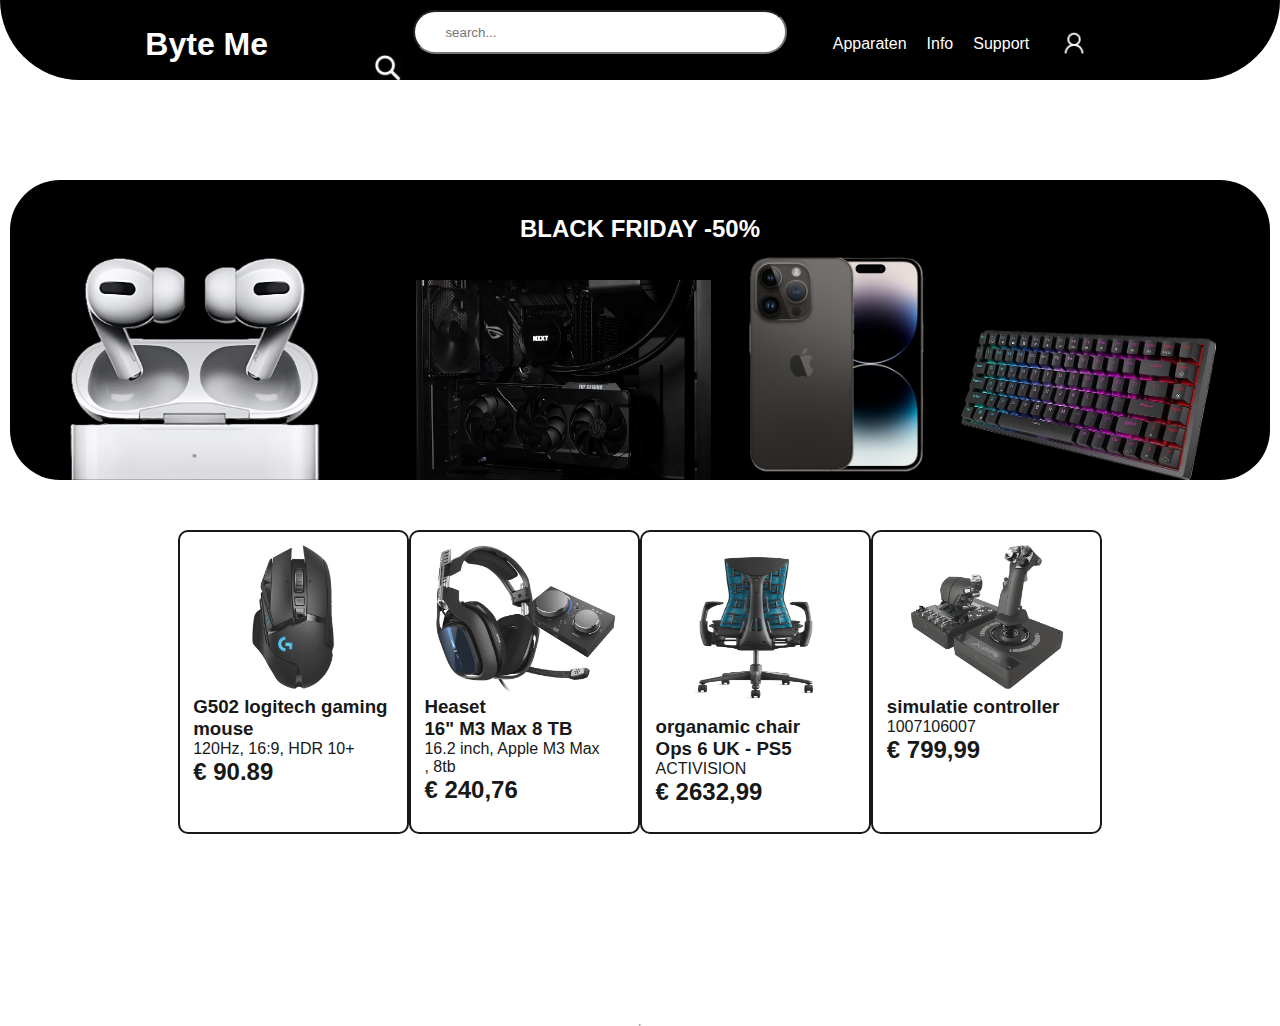
==== commit 9768b8c9: "f" ====
--- a/Main.html
+++ b/Main.html
@@ -59,10 +59,9 @@
                 </a>
             </li>
         </ul>
-        <ul>
-            <li class="stop1"></li>
-            <li class="stop2"></li>
-        </ul>
+        <hr>
+        <footer>
+        </footer>
     </main>
 </body>
 </html>--- a/Main.css
+++ b/Main.css
@@ -131,6 +131,7 @@
 .items {
     margin-top: 50px;
     width: 85%;
+    margin-bottom: 90px;
 }
 
 .items li {
@@ -164,16 +165,3 @@
 -----------------------------------------------------------------------------
 .                                                  stop begins
 */
-
-.stop {
-    display: flex;
-    flex-direction: row;
-}
-
-.stop1 {
-    display: flex;
-    justify-content: flex-end;
-    height: 350px;
-    width: 400px;
-    background-color: black;
-}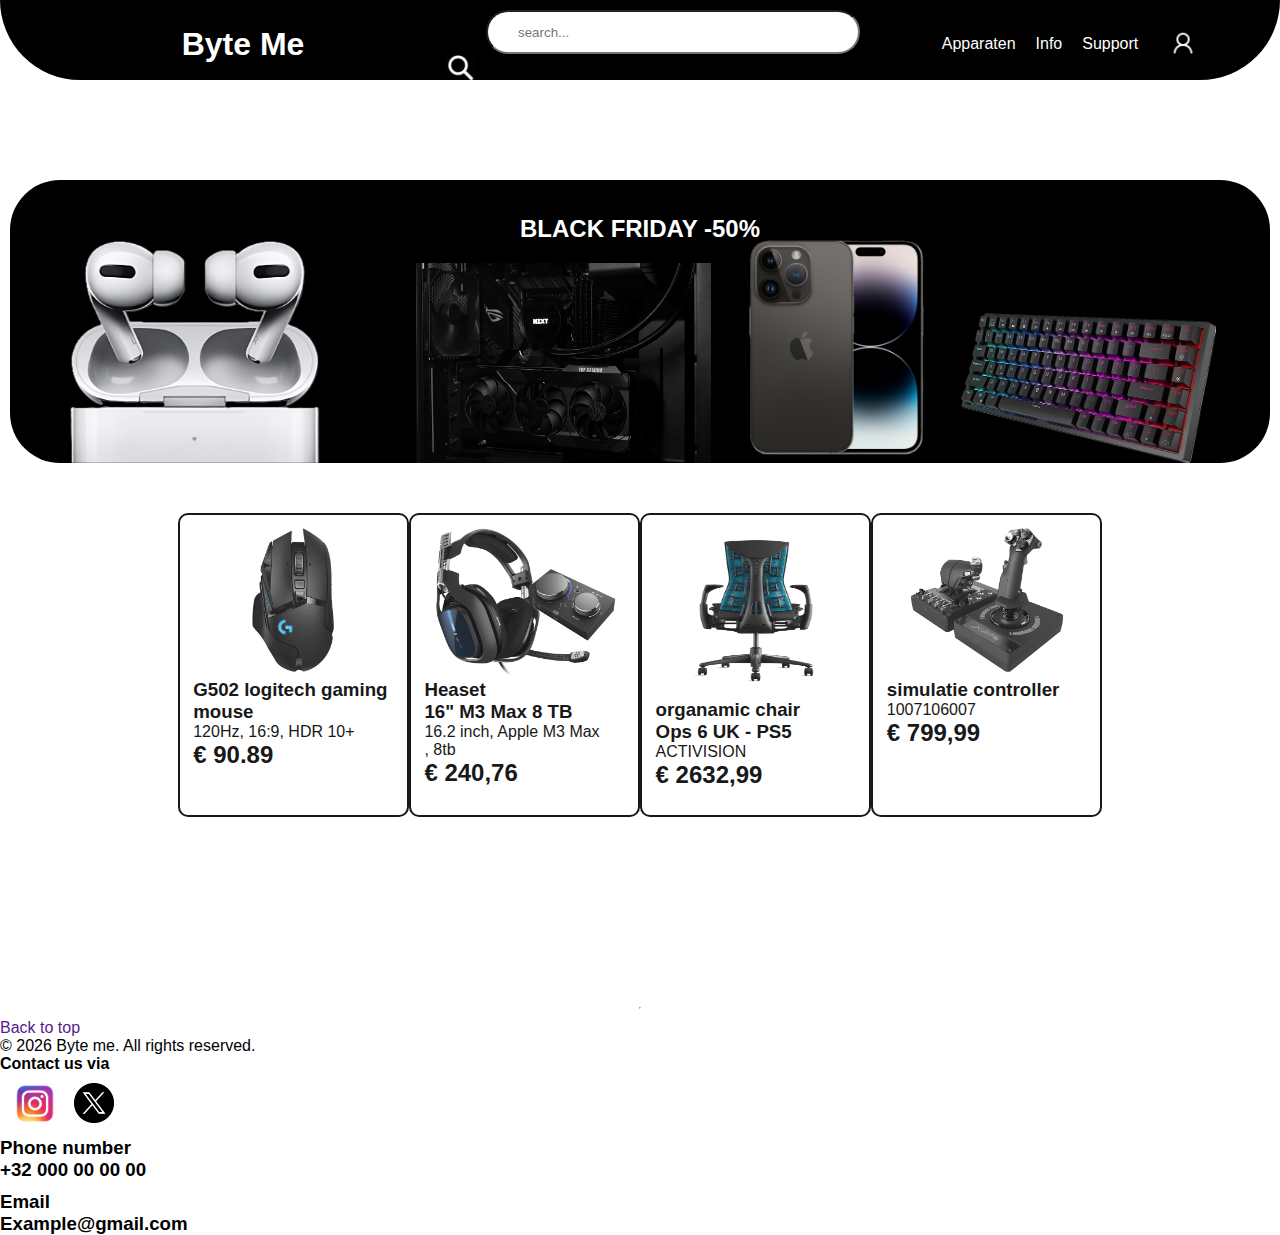
==== commit 8a256a1b: "OH WOW" ====
--- a/Main.html
+++ b/Main.html
@@ -1,67 +1,133 @@
 <!DOCTYPE html>
 <html lang="en">
-<head>
-    <meta charset="UTF-8">
-    <meta name="viewport" content="width=device-width, initial-scale=1.0">
+  <head>
+    <meta charset="UTF-8" />
+    <meta name="viewport" content="width=device-width, initial-scale=1.0" />
     <title>Byte Me</title>
-    <link rel="stylesheet" href="Main.css">
-</head>
-<body>
+    <link rel="stylesheet" href="Main.css" />
+  </head>
+  <body>
     <header>
-        <section>
-            <h1>Byte Me</h1>
-            <div>
-              <input type="text" placeholder="search..." id="searchbalk">
-              <img src="img/search.png" id="zoekicon" alt="Zoek icoon">
-            </div>
-            <nav>
-              <ul>
-                <li><a href="#Apparaten">Apparaten</a></li>
-                <li><a href="#Info">Info</a></li>
-                <li><a href="support.html">Support</a></li>
-              </ul>
-              <img src="img/login.png" alt="login" id="login">
-            </nav>
-        <section>
+      <section>
+        <h1>Byte Me</h1>
+        <div>
+          <input type="text" placeholder="search..." id="searchbalk" />
+          <img src="img/search.png" id="zoekicon" alt="Zoek icoon" />
+        </div>
+        <nav>
+          <ul>
+            <li><a href="#Apparaten">Apparaten</a></li>
+            <li><a href="#Info">Info</a></li>
+            <li><a href="support.html">Support</a></li>
+          </ul>
+          <img src="img/login.png" alt="login" id="login" />
+        </nav>
+      </section>
     </header>
     <main>
-        <article>
-            <strong><h2>BLACK FRIDAY -50%</h2></strong>
-            <ul>
-                <li class="reclame1"><img src="img/reclame.png" alt="reclame" height="300px"></li>
-                <li class="reclame2"><img src="img/reclame2.jpeg" alt="reclame2" height="200px"></li>
-                <li class="reclame3"><img src="img/iphone.png" alt="iphone" height="250"></li>
-                <li class="reclame4"><img src="img/keyboard.png" alt="keyboard" height="150px"></li>
-            </ul>
-        </article>
-        <ul class="items">
-            <li>
-                <a href="#">
-                    <img src="img/mouse.png" alt="Mouse">
-                    <h3>G502 logitech gaming <br> mouse</h3><p>120Hz, 16:9, HDR 10+</p><h2>€ 90.89</h2>
-                </a>
-            </li>
-            <li>
-                <a href="#">
-                    <img src="img/headset.png" alt="Headset">
-                    <h3>Heaset <br> 16" M3 Max 8 TB</h3><p>16.2 inch, Apple M3 Max <br> , 8tb</p><h2>€ 240,76</h2></li>
-                </a>
-            <li>
-                <a href="#">
-                    <img src="img/chair.png" alt="chair" height="170px ">
-                    <h3>organamic chair <br> Ops 6 UK - PS5</h3><p>ACTIVISION</p><h2>€ 2632,99</h2>
-                </a>
-            </li>
-            <li>
-                <a href="#">
-                    <img src="img/simulatie.png" alt="controller">
-                    <h3>simulatie controller</h3><p>1007106007</p><h2>€ 799,99</h2>
-                </a>
-            </li>
+      <article>
+        <h2>BLACK FRIDAY -50%</h2>
+        <ul>
+          <li class="reclame1">
+            <img src="img/reclame.png" alt="reclame" height="300" />
+          </li>
+          <li class="reclame2">
+            <img src="img/reclame2.jpeg" alt="reclame2" height="200" />
+          </li>
+          <li class="reclame3">
+            <img src="img/iphone.png" alt="iphone" height="250" />
+          </li>
+          <li class="reclame4">
+            <img src="img/keyboard.png" alt="keyboard" height="150" />
+          </li>
         </ul>
-        <hr>
-        <footer>
-        </footer>
+      </article>
+      <ul class="items">
+        <li>
+          <a href="#">
+            <img src="img/mouse.png" alt="Mouse" />
+            <h3>
+              G502 logitech gaming <br />
+              mouse
+            </h3>
+            <p>120Hz, 16:9, HDR 10+</p>
+            <h2>€ 90.89</h2>
+          </a>
+        </li>
+        <li>
+          <a href="">
+            <img src="img/headset.png" alt="Headset" />
+            <h3>
+              Heaset <br />
+              16" M3 Max 8 TB
+            </h3>
+            <p>
+              16.2 inch, Apple M3 Max <br />
+              , 8tb
+            </p>
+            <h2>€ 240,76</h2>
+          </a>
+        </li>
+        <li>
+          <a href="#">
+            <img src="img/chair.png" alt="chair" height="170" />
+            <h3>
+              organamic chair <br />
+              Ops 6 UK - PS5
+            </h3>
+            <p>ACTIVISION</p>
+            <h2>€ 2632,99</h2>
+          </a>
+        </li>
+        <li>
+          <a href="#">
+            <img src="img/simulatie.png" alt="controller" />
+            <h3>simulatie controller</h3>
+            <p>1007106007</p>
+            <h2>€ 799,99</h2>
+          </a>
+        </li>
+      </ul>
+      <hr />
     </main>
-</body>
-</html>+    <footer>
+      <div class="bottom"><a href="">Back to top</a></div>
+      &copy; <span id="year"></span> Byte me. All rights reserved.
+      <h4>Contact us via</h4>
+      <div class="contact">
+        <a href="https://www.instagram.com/?hl=nl">
+          <img
+            src="img/_89663605_instagram_logo_976-removebg-preview.png"
+            width="70"
+            alt="Instagram"
+          />
+        </a>
+        <a href="https://x.com/?lang=nl">
+          <img
+            src="img/1707222563twitter-logo-png.png"
+            width="40"
+            alt="Twitter"
+          />
+        </a>
+      </div>
+      <div>
+        <h3>
+          Phone number <br />
+          +32 000 00 00 00
+        </h3>
+      </div>
+      <div>
+        <h3>
+          Email <br />
+          Example@gmail.com
+        </h3>
+      </div>
+    </footer>
+    <!-- Dit checkt welke jaar het is -->
+    <script>
+      document.addEventListener("DOMContentLoaded", function () {
+        document.getElementById("year").textContent = new Date().getFullYear();
+      });
+    </script>
+  </body>
+</html>
--- a/Main.css
+++ b/Main.css
@@ -165,3 +165,7 @@
 -----------------------------------------------------------------------------
 .                                                  stop begins
 */
+/*                                                 footer begins
+-----------------------------------------------------------------------------
+.                                                  
+*/
